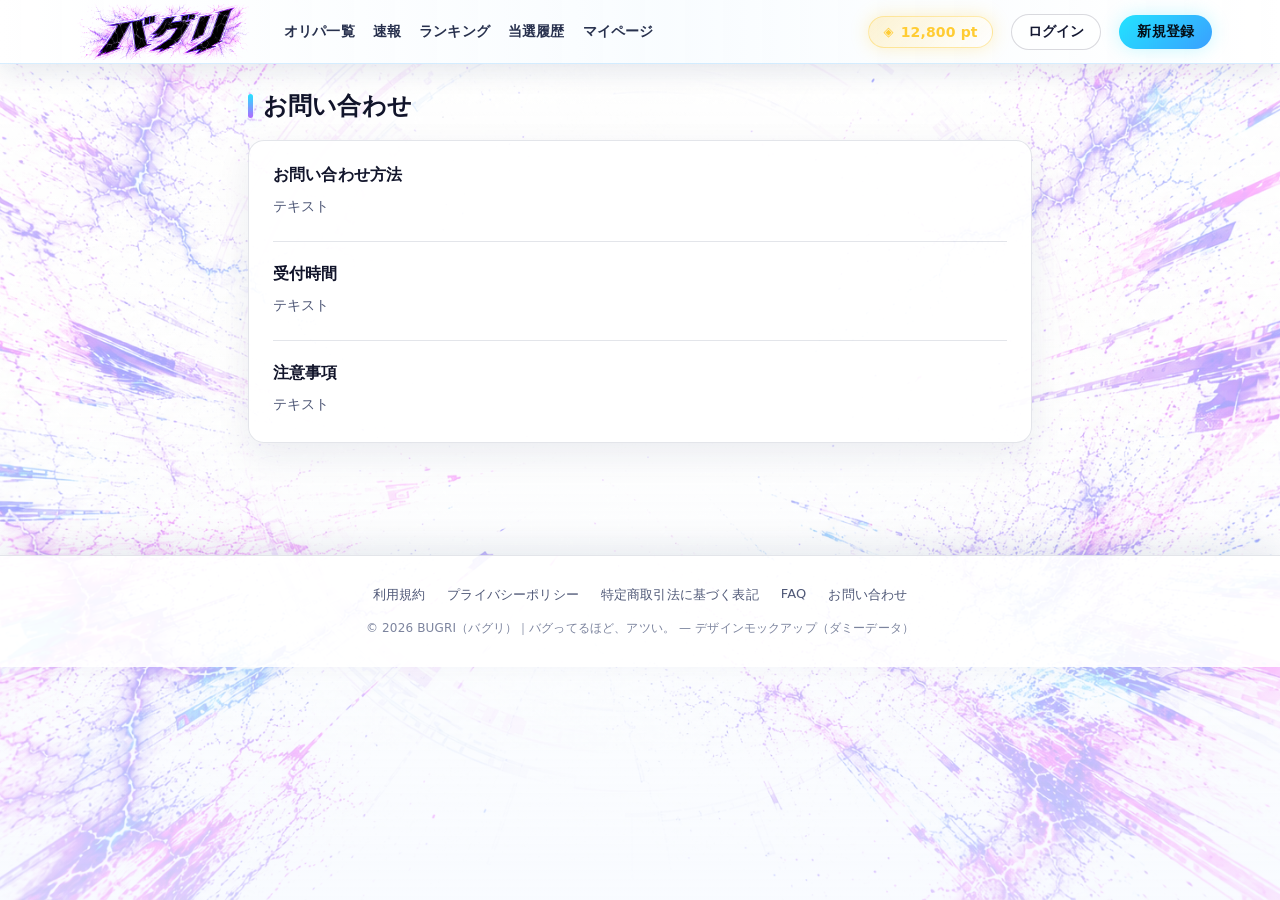
==== contact.html @ 01ec1fca "Add footer text pages and history nav icon" ====
<!DOCTYPE html><html lang="ja"><head>
<meta charset="UTF-8"><meta name="viewport" content="width=device-width, initial-scale=1.0">
<title>お問い合わせ｜BUGRI（バグリ）</title>
<link rel="icon" type="image/png" href="assets/img/bugri-logo.png">
<link rel="stylesheet" href="assets/css/style.css">
</head><body>
<header class="header"><div class="header-inner"><a href="index.html" class="brand"><img class="brand-logo" src="assets/img/bugri-wordmark.png" alt="BUGRI バグリ"></a><nav class="hnav"><a href="index.html#oripa-list">オリパ一覧</a><a href="index.html#news">速報</a><a href="index.html?sort=popular#oripa-list">ランキング</a><a href="mypage.html#history">当選履歴</a><a href="mypage.html">マイページ</a></nav><div class="header-spacer"></div><span class="points-pill"><span class="pt-ico">◈</span>12,800 pt</span><a href="login.html" class="btn-login">ログイン</a><a href="register.html" class="btn-signup">新規登録</a></div></header>
<main class="main"><div class="wrap text-page"><div class="page-head"><h1 class="page-title">お問い合わせ</h1></div><section class="text-card"><div class="text-section"><h2>お問い合わせ方法</h2><p>テキスト</p></div><div class="text-section"><h2>受付時間</h2><p>テキスト</p></div><div class="text-section"><h2>注意事項</h2><p>テキスト</p></div></section></div></main>
<footer class="footer"><div class="wrap"><div class="footer-links"><a href="terms.html">利用規約</a><a href="privacy.html">プライバシーポリシー</a><a href="legal.html">特定商取引法に基づく表記</a><a href="faq.html">FAQ</a><a href="contact.html">お問い合わせ</a></div><p class="footer-copy">&copy; 2026 BUGRI（バグリ）｜バグってるほど、アツい。 — デザインモックアップ（ダミーデータ）</p></div></footer>
<nav class="bottom-nav"><a href="index.html#oripa-list"><i class="nav-pack-icon" aria-hidden="true"></i><span>オリパ一覧</span></a><a href="index.html#news"><i>!</i><span>速報</span></a><a href="index.html?sort=popular#oripa-list"><i class="nav-crown-icon">♕</i><span>ランキング</span></a><a href="mypage.html#history"><i class="nav-target-icon" aria-hidden="true"></i><span>当選履歴</span></a><a href="mypage.html"><i>◈</i><span>マイページ</span></a></nav>
</body></html>
---- assets/css/style.css ----
/* =====================================================================
 * BUGRI（バグリ）— ダークネオン デザインシステム（mockup）
 * ZONe（SFネオン） × DOPA（オリパ導線） × 復元レア度トークン
 * =================================================================== */

/* ---------- 1. デザイントークン ---------- */
:root {
  /* 背景・面 */
  --bg:        #06070f;   /* ディープスペース */
  --bg-grad-1: #0a0c1c;
  --bg-grad-2: #050610;
  --panel:     #0d1020;   /* セクション面 */
  --card:      #141832;   /* カード面 */
  --card-2:    #1b2046;
  --line:      rgba(120,140,255,.12);
  --line-2:    rgba(120,140,255,.22);

  /* ネオン */
  --cyan:   #22e3ff;      /* ZONe シグネチャ */
  --blue:   #3aa0ff;
  --purple: #b06bff;
  --pink:   #ff5fd2;
  --gold:   #ffcc33;      /* 価格・SSR強調 */

  /* テキスト */
  --text:     #f2f4ff;
  --text-sub: #8b90b5;
  --text-dim: #5a5f82;

  /* レア度 */
  --ssr: linear-gradient(135deg, #ffcc33 0%, #ff7ad1 38%, #b06bff 64%, #22e3ff 100%);
  --sr:  #b06bff;
  --r:   #3aa0ff;
  --n:   #7c819f;

  /* 効果 */
  --glow-cyan: 0 0 24px rgba(34,227,255,.45);
  --glow-gold: 0 0 28px rgba(255,204,51,.45);
  --radius: 16px;
  --radius-sm: 10px;
  --maxw: 1180px;
  --header-h: 64px;
  --font: "Hiragino Kaku Gothic ProN", "Noto Sans JP", -apple-system, "Segoe UI", system-ui, sans-serif;
}

/* ---------- 2. ベース ---------- */
* { box-sizing: border-box; margin: 0; padding: 0; }
html { scroll-behavior: smooth; min-height: 100%; }
body {
  font-family: var(--font);
  color: var(--text);
  background: #f8fbff url("../img/bugri-bg.png") center center / cover fixed no-repeat;
  min-height: 100vh;
  position: relative;
  isolation: isolate;
  letter-spacing: .01em;
  -webkit-font-smoothing: antialiased;
}
@media (max-width: 760px) {
  body {
    background: #f8fbff url("../img/bugri-bg-sp.png") center top / cover scroll no-repeat;
  }
}
body::before {
  content: "";
  position: fixed;
  inset: 0;
  z-index: 0;
  pointer-events: none;
  background: linear-gradient(
    180deg,
    rgba(255,255,255,.70) 0%,
    rgba(255,255,255,.58) 42%,
    rgba(247,250,255,.82) 100%
  );
}
body > * { position: relative; z-index: 1; }
a { color: inherit; text-decoration: none; }
img { display: block; max-width: 100%; }
.wrap { max-width: var(--maxw); margin: 0 auto; padding: 0 18px; position: relative; z-index: 1; }
.main { position: relative; z-index: 1; padding-bottom: 64px; }

/* ---------- 3. ヘッダー ---------- */
.header {
  position: sticky; top: 0; z-index: 50; height: var(--header-h);
  background:
    linear-gradient(90deg, rgba(255,255,255,.80), rgba(244,248,255,.72) 52%, rgba(255,255,255,.80)),
    rgba(248,251,255,.78);
  backdrop-filter: blur(18px) saturate(1.18);
  border-bottom: 1px solid rgba(34,227,255,.22);
  box-shadow: 0 8px 28px rgba(4, 12, 28, .14);
}
.header-inner { max-width: var(--maxw); margin: 0 auto; height: 100%; padding: 0 18px;
  display: flex; align-items: center; gap: 18px; }
.logo {
  font-weight: 900; font-size: 22px; letter-spacing: .06em;
  background: linear-gradient(90deg, var(--cyan), var(--purple));
  -webkit-background-clip: text; background-clip: text; color: transparent;
  text-shadow: 0 0 18px rgba(34,227,255,.25); white-space: nowrap;
}
.logo span { font-weight: 900; }
.header-spacer { flex: 1; }
.points-pill {
  display: inline-flex; align-items: center; gap: 7px;
  padding: 7px 14px; border-radius: 999px;
  background: linear-gradient(135deg, rgba(255,204,51,.22), rgba(255,255,255,.70));
  border: 1px solid rgba(255,204,51,.4); color: var(--gold);
  font-weight: 800; font-size: 14px; box-shadow: var(--glow-gold);
}
.points-pill .pt-ico { font-size: 13px; }
.btn-login {
  padding: 8px 16px; border-radius: 999px; font-weight: 800; font-size: 14px;
  border: 1px solid rgba(20,24,50,.16); color: #141832;
  background: rgba(255,255,255,.68);
}
.btn-signup {
  padding: 8px 18px; border-radius: 999px; font-weight: 800; font-size: 14px;
  color: #04101a; background: linear-gradient(135deg, var(--cyan), var(--blue));
  box-shadow: var(--glow-cyan);
}
.btn-login:hover, .btn-signup:hover { filter: brightness(1.1); }

/* ---------- 4. ヒーローバナー（カルーセル） ---------- */
.hero { margin: 22px 0 10px; position: relative; }
.hero-track { display: flex; gap: 16px; overflow: hidden; scroll-snap-type: x mandatory;
  scroll-behavior: smooth; scrollbar-width: none; }
.hero-track::-webkit-scrollbar { display: none; }
.banner {
  flex: 0 0 100%; max-width: 100%; scroll-snap-align: center;
  height: 220px; border-radius: var(--radius); position: relative; overflow: hidden;
  border: 1px solid #e3e6ef; background: #ffffff;
  display: flex; flex-direction: column; justify-content: flex-end; padding: 22px;
}
.banner-title { font-size: 26px; font-weight: 900; line-height: 1.2; color: #11142a; }
.banner-sub { color: #5a5f82; margin-top: 6px; font-size: 14px; }
.hero-btn {
  position: absolute; top: 50%; z-index: 4; transform: translateY(-50%);
  width: 42px; height: 42px; border-radius: 999px; border: 1px solid var(--line);
  display: grid; place-items: center; cursor: pointer;
  color: var(--text); background: rgba(255,255,255,.86);
  box-shadow: 0 10px 24px rgba(24,44,84,.12);
  font-size: 28px; font-weight: 800; line-height: 1; transition: .15s;
}
.hero-btn:hover { color: #04101a; background: linear-gradient(135deg, var(--cyan), var(--blue)); }
.hero-btn-prev { left: 12px; }
.hero-btn-next { right: 12px; }
.hero-dots { display: flex; gap: 7px; justify-content: center; margin-top: 12px; }
.hero-dots button {
  width: 9px; height: 9px; border: 0; border-radius: 999px; padding: 0;
  background: var(--line-2); cursor: pointer; display: block; transition: .15s;
}
.hero-dots button.on { background: var(--cyan); box-shadow: var(--glow-cyan); width: 24px; }

/* ---------- 5. カテゴリタブ ---------- */
.cats { display: flex; gap: 9px; overflow-x: auto; padding: 14px 0 6px; scrollbar-width: none; }
.cats::-webkit-scrollbar { display: none; }
.cat {
  flex: 0 0 auto; padding: 9px 16px; border-radius: 999px; font-size: 14px; font-weight: 700;
  color: var(--text-sub); border: 1px solid var(--line); background: rgba(255,255,255,.02);
  cursor: pointer; transition: .15s; white-space: nowrap;
}
.cat:hover { color: var(--text); border-color: var(--line-2); }
.cat.on { color: #04101a; background: linear-gradient(135deg, var(--cyan), var(--blue));
  border-color: transparent; box-shadow: var(--glow-cyan); }

/* ---------- 6. セクション見出し / ソート ---------- */
.sec-head { display: flex; align-items: center; justify-content: space-between;
  margin: 26px 0 16px; gap: 12px; flex-wrap: wrap; }
.sec-title { font-size: 20px; font-weight: 900; display: flex; align-items: center; gap: 10px; }
.sec-title::before { content: ""; width: 5px; height: 22px; border-radius: 3px;
  background: linear-gradient(var(--cyan), var(--purple)); box-shadow: var(--glow-cyan); }
.sec-count { font-size: 13px; color: var(--text-sub); font-weight: 700; }
.sort-select { position: relative; margin-left: auto; }
.sort-trigger {
  display: inline-flex; align-items: center; gap: 7px; min-height: 36px;
  padding: 8px 12px; border: 0; border-radius: 8px;
  color: #a9355d; background: transparent; cursor: pointer;
  font-size: 13px; font-weight: 800; line-height: 1;
}
.sort-icon { font-size: 14px; line-height: 1; }
.sort-menu {
  position: absolute; top: calc(100% + 8px); right: 0; z-index: 20;
  min-width: 190px; padding: 8px 0; border-radius: 6px;
  background: rgba(255,255,255,.98); border: 1px solid var(--line);
  box-shadow: 0 18px 36px rgba(24,44,84,.16);
  opacity: 0; visibility: hidden; transform: translateY(-4px); transition: .15s;
}
.sort-select.is-open .sort-menu { opacity: 1; visibility: visible; transform: translateY(0); }
.sort-option {
  width: 100%; min-height: 34px; padding: 8px 12px;
  display: flex; align-items: center; justify-content: space-between; gap: 14px;
  border: 0; background: transparent; color: var(--text);
  cursor: pointer; font-size: 13px; font-weight: 700; text-align: left;
}
.sort-option:hover { background: #f7f4f7; color: #a9355d; }
.sort-check { color: #a9355d; opacity: 0; font-size: 13px; }
.sort-option.on .sort-check { opacity: 1; }

/* ---------- 7. オリパグリッド ---------- */
.grid { display: grid; grid-template-columns: repeat(4, 1fr); gap: 18px; }
.oripa {
  position: relative; border-radius: var(--radius); overflow: hidden;
  background: var(--card); border: 1px solid var(--line);
  cursor: pointer; transition: transform .18s, box-shadow .18s, border-color .18s;
}
.oripa:hover { transform: translateY(-4px);
  border-color: rgba(34,227,255,.5); box-shadow: 0 14px 40px rgba(0,0,0,.5), var(--glow-cyan); }
.oripa.soldout { opacity: .55; filter: grayscale(.5); }

/* サムネ（画像なし → テーマ別グラデ＋グリフで演出） */
/* サムネは画像が無い場合 白ベースのプレースホルダ */
.thumb { position: relative; aspect-ratio: 4 / 3; overflow: hidden; background: #ffffff; }
.img-empty { position: absolute; inset: 0; display: flex; align-items: center; justify-content: center;
  color: #c2c7d6; font-size: 12px; font-weight: 700; letter-spacing: .2em; }

/* 在庫 */
.badge-soldout { position: absolute; inset: 0; z-index: 3; display: grid; place-items: center;
  background: rgba(5,6,16,.55); font-size: 26px; font-weight: 900; letter-spacing: .1em;
  color: #cfd3e8; }
.stock-pill { position: absolute; right: 10px; bottom: 10px; z-index: 2;
  font-size: 11px; font-weight: 800; padding: 4px 9px; border-radius: 999px;
  background: rgba(5,6,16,.7); border: 1px solid var(--line-2); color: var(--text); }

/* カード情報 */
.oripa-body { padding: 13px 14px 16px; }
.oripa-name { font-size: 14px; font-weight: 800; line-height: 1.35; min-height: 38px;
  display: -webkit-box; -webkit-line-clamp: 2; -webkit-box-orient: vertical; overflow: hidden; }
.oripa-price { margin-top: 9px; font-size: 22px; font-weight: 900; color: var(--gold);
  text-shadow: 0 0 16px rgba(255,204,51,.25); }
.oripa-price small { font-size: 12px; color: var(--text-sub); font-weight: 700; margin-left: 3px;
  text-shadow: none; }
.gauge { margin-top: 11px; height: 7px; border-radius: 999px; overflow: hidden;
  background: rgba(255,255,255,.07); }
.gauge i { display: block; height: 100%; border-radius: 999px;
  background: linear-gradient(90deg, var(--cyan), var(--purple)); box-shadow: var(--glow-cyan); }
.gauge.low i { background: linear-gradient(90deg, #ff9a3c, #ff2d55); box-shadow: 0 0 14px rgba(255,45,85,.4); }
.stock-text { margin-top: 6px; font-size: 11px; color: var(--text-sub); display: flex; justify-content: space-between; }

/* ---------- 8. 当選報告フィード ---------- */
.winfeed { display: flex; flex-direction: column; gap: 10px; }
.win {
  display: flex; align-items: center; gap: 12px; padding: 11px 14px;
  border-radius: 12px; background: var(--card); border: 1px solid var(--line);
}
.win-ava { width: 38px; height: 38px; border-radius: 999px; display: grid; place-items: center;
  font-weight: 900; color: #04101a; background: linear-gradient(135deg, var(--cyan), var(--purple)); }
.win-main { flex: 1; min-width: 0; }
.win-line1 { font-size: 13px; font-weight: 700; }
.win-line1 b { color: var(--text); }
.win-line2 { font-size: 12px; color: var(--text-sub); margin-top: 2px;
  white-space: nowrap; overflow: hidden; text-overflow: ellipsis; }
.win-time { font-size: 11px; color: var(--text-dim); white-space: nowrap; }

/* ---------- 9. レア度バッジ ---------- */
.rb { display: inline-block; font-size: 11px; font-weight: 900; letter-spacing: .06em;
  padding: 3px 9px; border-radius: 6px; }
.rb.ssr { background: linear-gradient(135deg, #ffd24a, #ff9a3c); color: #1a1000; }
.rb.sr { background: rgba(176,107,255,.18); color: var(--purple); border: 1px solid var(--purple); }
.rb.r  { background: rgba(58,160,255,.16); color: var(--blue);   border: 1px solid var(--blue); }
.rb.n  { background: rgba(124,129,159,.16); color: #b9bedb; border: 1px solid var(--n); }

/* ---------- 10. フッター ---------- */
.footer { margin-top: 48px; border-top: 1px solid var(--line);
  background: rgba(5,6,16,.6); padding: 30px 0; }
.footer-links { display: flex; gap: 22px; flex-wrap: wrap; justify-content: center;
  font-size: 13px; color: var(--text-sub); }
.footer-links a:hover { color: var(--cyan); }
.footer-copy { text-align: center; margin-top: 16px; font-size: 12px; color: var(--text-dim); }

/* =====================================================================
 * 詳細ページ
 * =================================================================== */
.crumb { font-size: 13px; color: var(--text-sub); margin: 18px 0; }
.crumb a:hover { color: var(--cyan); }
.detail { display: grid; grid-template-columns: 1fr 1fr; gap: 28px; align-items: start; }
.detail-visual { border-radius: var(--radius); overflow: hidden; border: 1px solid var(--line-2);
  position: sticky; top: 84px; }
.detail-visual .thumb { aspect-ratio: 1 / 1; }
.detail-visual .img-empty { font-size: 14px; }

.detail-name { font-size: 26px; font-weight: 900; line-height: 1.25; }
.detail-desc { color: var(--text-sub); margin-top: 12px; line-height: 1.7; font-size: 14px; }
.detail-price { margin-top: 20px; font-size: 40px; font-weight: 900; color: var(--gold);
  text-shadow: var(--glow-gold); }
.detail-price small { font-size: 15px; color: var(--text-sub); font-weight: 700; margin-left: 6px;
  text-shadow: none; }
.detail-stock { margin-top: 14px; font-size: 13px; color: var(--text-sub); }
.detail-stock b { color: var(--text); font-size: 16px; }
.detail .gauge { margin-top: 8px; height: 9px; }

.draw-btn {
  width: 100%; margin-top: 22px; padding: 18px; border: none; cursor: pointer;
  border-radius: 14px; font-size: 18px; font-weight: 900; letter-spacing: .03em;
  color: #04101a; background: linear-gradient(135deg, var(--gold), #ff9a3c);
  box-shadow: var(--glow-gold); transition: .15s; position: relative; overflow: hidden;
}
.draw-btn:hover { filter: brightness(1.08); transform: translateY(-2px); }
.draw-btn:disabled { background: #2a2f45; color: var(--text-dim); box-shadow: none; cursor: not-allowed; }
.draw-btn .sheen { display: none; }

.draw-multi { display: flex; gap: 10px; margin-top: 12px; }
.draw-multi button { flex: 1; padding: 12px; border-radius: 12px; cursor: pointer;
  font-weight: 800; font-size: 14px; color: var(--text);
  background: rgba(255,255,255,.04); border: 1px solid var(--line-2); }
.draw-multi button:hover { border-color: var(--cyan); color: var(--cyan); }

/* 確率テーブル */
.odds-title { font-size: 15px; font-weight: 800; margin: 28px 0 12px; }
.odds { width: 100%; border-collapse: collapse; border-radius: 12px; overflow: hidden;
  border: 1px solid var(--line); }
.odds th, .odds td { padding: 11px 14px; text-align: left; font-size: 14px; }
.odds th { background: rgba(255,255,255,.04); color: var(--text-sub); font-weight: 700; }
.odds tr + tr td { border-top: 1px solid var(--line); }
.odds td:last-child { text-align: right; font-weight: 800; }

/* 排出カード一覧 */
.cards-grid { display: grid; grid-template-columns: repeat(5, 1fr); gap: 14px; margin-top: 16px; }
.mini-card { border-radius: 12px; overflow: hidden; background: var(--card);
  border: 1px solid var(--line); }
.mini-face { aspect-ratio: 3 / 4; position: relative; display: grid; place-items: start;
  background: #ffffff; padding: 8px; }
.mini-face .rb { align-self: start; }
.mini-body { padding: 9px 10px 11px; }
.mini-name { font-size: 12px; font-weight: 800; line-height: 1.3; min-height: 31px;
  display: -webkit-box; -webkit-line-clamp: 2; -webkit-box-orient: vertical; overflow: hidden; }
.mini-val { font-size: 13px; font-weight: 900; color: var(--gold); margin-top: 5px; }

/* =====================================================================
 * 11. ガチャ開封演出（全画面オーバーレイ） — 主役
 * =================================================================== */
.gacha-ov {
  position: fixed; inset: 0; z-index: 200; display: none;
  background: radial-gradient(120% 120% at 50% 40%, #0b1030, #04050c 70%);
  overflow: hidden;
}
.gacha-ov.show { display: block; }
#gacha-canvas { position: absolute; inset: 0; width: 100%; height: 100%; }

.gacha-stage { position: absolute; inset: 0; display: grid; place-items: center; }

/* (A) チャージ段階：エネルギーオーブ＋回転リング */
.charge { position: relative; width: 280px; height: 280px; display: grid; place-items: center;
  opacity: 0; transition: opacity .3s; }
.charge.on { opacity: 1; }
.orb { width: 120px; height: 120px; border-radius: 999px;
  background: radial-gradient(circle at 50% 40%, #eaffff, var(--cyan) 45%, #1b6bff 80%);
  box-shadow: 0 0 60px var(--cyan), 0 0 120px rgba(34,227,255,.6);
  animation: orbPulse 1.1s ease-in-out infinite; }
@keyframes orbPulse { 0%,100% { transform: scale(1); } 50% { transform: scale(1.18); } }
.ring { position: absolute; border-radius: 999px; border: 2px solid transparent; }
.ring.r1 { width: 190px; height: 190px; border-top-color: var(--cyan); border-right-color: var(--cyan);
  animation: spin 1.4s linear infinite; }
.ring.r2 { width: 240px; height: 240px; border-bottom-color: var(--purple); border-left-color: var(--purple);
  animation: spin 2s linear infinite reverse; }
.ring.r3 { width: 280px; height: 280px; border-top-color: rgba(255,204,51,.7);
  animation: spin 2.6s linear infinite; }
@keyframes spin { to { transform: rotate(360deg); } }
.charge-text { position: absolute; bottom: -46px; font-size: 14px; font-weight: 800;
  letter-spacing: .3em; color: var(--cyan); text-shadow: var(--glow-cyan); }

/* (B) 収束フラッシュ */
.flash { position: absolute; inset: 0; background: #fff; opacity: 0; pointer-events: none; }
.flash.fire { animation: flashFire .5s ease-out forwards; }
@keyframes flashFire { 0% { opacity: 0; } 30% { opacity: 1; } 100% { opacity: 0; } }

/* (C) 当たりオーラ（レア度で色変化） */
.aura { position: absolute; width: 600px; height: 600px; border-radius: 999px; opacity: 0;
  filter: blur(20px); pointer-events: none; }
.aura.on { animation: auraIn .6s ease-out forwards; }
@keyframes auraIn { from { opacity: 0; transform: scale(.6); } to { opacity: .8; transform: scale(1); } }
.aura.ssr { background: radial-gradient(circle, rgba(255,204,51,.7), rgba(176,107,255,.5) 45%, transparent 70%); }
.aura.sr  { background: radial-gradient(circle, rgba(176,107,255,.7), transparent 65%); }
.aura.r   { background: radial-gradient(circle, rgba(58,160,255,.6), transparent 65%); }
.aura.n   { background: radial-gradient(circle, rgba(124,129,159,.4), transparent 65%); }

/* 光柱（SSR/SR） */
.beams { position: absolute; width: 700px; height: 700px; opacity: 0; pointer-events: none; }
.beams.on { animation: beamsIn .5s ease-out forwards, beamSpin 22s linear infinite; }
@keyframes beamsIn { from { opacity: 0; } to { opacity: 1; } }
.beam { position: absolute; left: 50%; top: 50%; width: 4px; height: 360px;
  transform-origin: 50% 0; background: linear-gradient(var(--gold), transparent); }
@keyframes beamSpin { to { transform: rotate(360deg); } }

/* (D) カード（裏→表フリップ） */
.gcard-wrap { position: relative; perspective: 1400px; opacity: 0;
  transition: transform .5s cubic-bezier(.2,.8,.2,1); }
.gcard-wrap.on { animation: cardIn .5s ease-out forwards; }
.gcard-wrap.lift { transform: translateY(-86px); }
@keyframes cardIn { to { opacity: 1; } }
.gcard { width: 260px; height: 360px; position: relative; transform-style: preserve-3d;
  transition: transform .9s cubic-bezier(.2,.8,.2,1); }
.gcard.flip { transform: rotateY(180deg); }
.gface { position: absolute; inset: 0; border-radius: 18px; backface-visibility: hidden;
  overflow: hidden; box-shadow: 0 20px 60px rgba(0,0,0,.6); }
.gback { background: linear-gradient(150deg, #1a1f44, #0a0c20);
  border: 2px solid var(--line-2); display: grid; place-items: center; }
.gback::after { content: "?"; font-size: 90px; font-weight: 900; color: rgba(120,140,255,.35);
  text-shadow: 0 0 30px rgba(34,227,255,.3); }
.gfront { transform: rotateY(180deg); display: flex; flex-direction: column;
  align-items: center; justify-content: center; gap: 12px; padding: 22px; text-align: center;
  background: #ffffff; border: 2px solid #e3e6ef; }
.gfront.ssr { border-color: #ffcc33; box-shadow: inset 0 0 0 1px rgba(255,204,51,.4); }
.gfront.sr  { border-color: var(--purple); }
.gfront.r   { border-color: var(--blue); }
.gfront.n   { border-color: #c2c7d6; }
.gfront .rb { font-size: 13px; padding: 4px 14px; }
.gfront-name { font-size: 18px; font-weight: 900; color: #11142a; line-height: 1.35; }
.gfront-val { font-size: 16px; font-weight: 900; color: #c8860a; }

/* (E) 結果 */
.gresult { position: absolute; bottom: 6%; left: 0; right: 0; text-align: center; opacity: 0; }
.gresult.on { animation: cardIn .4s ease-out .2s forwards; }
.gresult-rb { font-size: 13px; font-weight: 900; letter-spacing: .14em; }
.gresult-name { font-size: 26px; font-weight: 900; margin-top: 8px; }
.gresult-val { font-size: 18px; font-weight: 800; color: var(--gold); margin-top: 4px;
  text-shadow: var(--glow-gold); }
.gresult-cap { font-size: 12px; color: var(--text-sub); }
.gactions { display: flex; gap: 12px; justify-content: center; margin-top: 18px; }
.gactions button, .gactions a { padding: 13px 24px; border-radius: 12px; font-weight: 900;
  font-size: 15px; cursor: pointer; border: none; }
.g-again { color: #04101a; background: linear-gradient(135deg, var(--gold), #ff9a3c);
  box-shadow: var(--glow-gold); }
.g-close { color: var(--text); background: rgba(255,255,255,.06); border: 1px solid var(--line-2); }
.g-skip { position: absolute; top: 20px; right: 22px; z-index: 5; font-size: 13px; font-weight: 700;
  color: var(--text-sub); cursor: pointer; padding: 8px 14px; border-radius: 999px;
  border: 1px solid var(--line-2); background: rgba(5,6,16,.5); }
.g-skip:hover { color: var(--text); }

/* ---------- 12. レスポンシブ ---------- */
@media (max-width: 900px) {
  .grid { grid-template-columns: repeat(3, 1fr); }
  .detail { grid-template-columns: 1fr; }
  .detail-visual { position: static; }
  .cards-grid { grid-template-columns: repeat(4, 1fr); }
}
@media (max-width: 640px) {
  .grid { grid-template-columns: 1fr; gap: 14px; }
  .cards-grid { grid-template-columns: repeat(3, 1fr); }
  .banner { flex-basis: 92%; height: 180px; }
  .banner-title { font-size: 20px; }
  .hero-btn { width: 34px; height: 34px; font-size: 23px; }
  .hero-btn-prev { left: 8px; }
  .hero-btn-next { right: 8px; }
  .logo { font-size: 18px; }
  .header-inner { gap: 10px; }
  .btn-login { display: none; }
  .detail-price { font-size: 32px; }
  .gcard { width: 220px; height: 305px; }
  .points-pill { font-size: 12px; padding: 6px 10px; }
}

/* =====================================================================
 * [A] BUGRI ブランド統合 ＋ 共通追加土台（追加画面 B/C/D が再利用）
 *   命名規約: 共通プリミティブは下記を使用。各ページ固有クラスは接頭辞
 *   （B=.r10- / C-mypage=.mp- / C-point=.pt- / D-auth=.au-）で衝突回避。
 * =================================================================== */

/* --- ランクカラートークン --- */
:root {
  --rank-bronze:   #c8803c;
  --rank-silver:   #cfd6e6;
  --rank-gold:     #ffcc33;
  --rank-platinum: #7ef0ff;
  --rank-diamond:  #b06bff;
}

/* --- ブランドロゴ（元画像を枠なしで配置） --- */
.brand {
  display: flex;
  align-items: center;
  justify-content: center;
  width: 190px;
  height: 58px;
  padding: 0;
  overflow: hidden;
  background: transparent;
  border: 0;
  border-radius: 0;
}
.brand-logo {
  display: block;
  width: 100%;
  height: 100%;
  object-fit: contain;
  object-position: center;
  filter: none;
}
@media (max-width: 640px) {
  .brand {
    width: 154px;
    height: 48px;
  }
}

/* --- ヘッダーナビ（PC） --- */
.hnav { display: flex; gap: 18px; margin-left: 8px; }
.hnav a { font-size: 14px; font-weight: 800; color: #27304d; }
.hnav a:hover { color: var(--cyan); }
@media (max-width: 760px) { .hnav { display: none; } }

@media (max-width: 640px) {
  .header-inner {
    padding: 0 12px;
    gap: 8px;
  }
  .header-spacer {
    flex: 1 1 auto;
    min-width: 0;
  }
  .brand {
    flex: 0 1 clamp(112px, 34vw, 136px);
    width: clamp(112px, 34vw, 136px);
    height: 42px;
  }
  .points-pill {
    flex: 0 0 auto;
    white-space: nowrap;
    gap: 5px;
    padding: 6px 9px;
    font-size: 12px;
  }
  .btn-signup {
    flex: 0 0 auto;
    display: inline-flex;
    align-items: center;
    justify-content: center;
    min-width: 68px;
    height: 38px;
    padding: 0 12px;
    font-size: 12px;
    line-height: 1;
    white-space: nowrap;
  }
}

@media (max-width: 360px) {
  .header-inner {
    padding: 0 10px;
    gap: 6px;
  }
  .brand {
    flex-basis: 108px;
    width: 108px;
  }
  .points-pill {
    padding: 6px 8px;
  }
  .btn-signup {
    min-width: 62px;
    padding: 0 9px;
    font-size: 11px;
  }
}

/* --- 下部ナビ（モバイル） --- */
.bottom-nav {
  position: fixed; left: 0; right: 0; bottom: 0; z-index: 60;
  display: none; justify-content: space-around;
  background: rgba(8,9,18,.93); backdrop-filter: blur(14px);
  border-top: 1px solid var(--line);
  padding: 8px 0 calc(8px + env(safe-area-inset-bottom));
}
.bottom-nav a { display: flex; flex: 1 1 0; min-width: 0; flex-direction: column; align-items: center; gap: 3px;
  font-size: 10px; font-weight: 700; color: var(--text-sub); }
.bottom-nav a i {
  width: 24px;
  height: 22px;
  display: flex;
  align-items: center;
  justify-content: center;
  font-size: 18px;
  font-style: normal;
  line-height: 1;
}
.bottom-nav a i.nav-pack-icon {
  width: 17px;
  height: 22px;
  display: block;
  position: relative;
  box-sizing: border-box;
  border: 2px solid currentColor;
  border-radius: 2px;
  font-size: 0;
}
.bottom-nav a i.nav-crown-icon {
  font-size: 21px;
  transform: translateY(-1px);
}
.bottom-nav a i.nav-target-icon {
  width: 22px;
  height: 22px;
  display: block;
  position: relative;
  box-sizing: border-box;
  border-radius: 50%;
  font-size: 0;
  background:
    radial-gradient(circle at 42% 58%,
      currentColor 0 2px,
      transparent 2px 4px,
      currentColor 4px 5.5px,
      transparent 5.5px 8px,
      currentColor 8px 9.5px,
      transparent 9.5px);
}
.nav-target-icon::before {
  content: "";
  position: absolute;
  width: 13px;
  height: 2px;
  right: 0;
  top: 5px;
  background: currentColor;
  border-radius: 999px;
  transform: rotate(-35deg);
  transform-origin: right center;
}
.nav-target-icon::after {
  content: "";
  position: absolute;
  right: -1px;
  top: 0;
  width: 6px;
  height: 6px;
  border-top: 2px solid currentColor;
  border-right: 2px solid currentColor;
  transform: rotate(10deg);
}
.nav-pack-icon::before {
  content: "";
  position: absolute;
  left: 3px;
  right: 3px;
  top: 4px;
  height: 2px;
  border-radius: 999px;
  background: currentColor;
}
.nav-pack-icon::after {
  content: "";
  position: absolute;
  left: 4px;
  right: 4px;
  bottom: 4px;
  height: 5px;
  box-sizing: border-box;
  border: 2px solid currentColor;
  border-radius: 1px;
}
.bottom-nav a span { max-width: 100%; white-space: nowrap; overflow: hidden; text-overflow: ellipsis; line-height: 1.1; }
.bottom-nav a.on { color: var(--cyan); text-shadow: var(--glow-cyan); }
@media (max-width: 760px) {
  .bottom-nav { display: flex; }
  .main { padding-bottom: 86px; }
  .footer { padding-bottom: calc(96px + env(safe-area-inset-bottom)); }
}

/* --- ランクバッジ --- */
.rank-badge { display: inline-flex; align-items: center; gap: 6px;
  font-size: 12px; font-weight: 900; letter-spacing: .08em;
  padding: 5px 13px; border-radius: 999px; border: 1px solid currentColor; }
.rank-badge::before { content: "◆"; font-size: 11px; }
.rank-badge.bronze   { color: var(--rank-bronze);   box-shadow: 0 0 14px rgba(200,128,60,.4); }
.rank-badge.silver   { color: var(--rank-silver);   box-shadow: 0 0 14px rgba(207,214,230,.4); }
.rank-badge.gold     { color: var(--rank-gold);     box-shadow: var(--glow-gold); }
.rank-badge.platinum { color: var(--rank-platinum); box-shadow: 0 0 16px rgba(126,240,255,.5); }
.rank-badge.diamond  { color: var(--rank-diamond);  box-shadow: 0 0 18px rgba(176,107,255,.55);
  background: linear-gradient(135deg, rgba(176,107,255,.12), transparent); }

/* --- タブ（mypage コレクション/履歴 等） --- */
.tabs { display: flex; gap: 6px; border-bottom: 1px solid var(--line); margin: 24px 0 18px; }
.tab { padding: 11px 20px; font-size: 14px; font-weight: 800; color: var(--text-sub);
  cursor: pointer; border-bottom: 2px solid transparent; margin-bottom: -1px; transition: .15s; }
.tab:hover { color: var(--text); }
.tab.on { color: var(--cyan); border-bottom-color: var(--cyan); text-shadow: var(--glow-cyan); }

/* --- フォーム共通（認証・購入） --- */
.auth-wrap { max-width: 430px; margin: 44px auto; }
.auth-card { background: var(--card); border: 1px solid var(--line); border-radius: var(--radius);
  padding: 32px 28px; box-shadow: 0 18px 50px rgba(0,0,0,.4); }
.auth-title { font-size: 23px; font-weight: 900; text-align: center; }
.auth-sub { text-align: center; color: var(--text-sub); font-size: 13px; margin-top: 8px; line-height: 1.6; }
.field { margin-top: 18px; }
.field label { display: block; font-size: 13px; font-weight: 700; color: var(--text-sub); margin-bottom: 7px; }
.field input { width: 100%; padding: 13px 14px; border-radius: 10px; font-size: 15px; color: var(--text);
  background: rgba(255,255,255,.04); border: 1px solid var(--line-2); outline: none; transition: .15s; }
.field input::placeholder { color: var(--text-dim); }
.field input:focus { border-color: var(--cyan); box-shadow: var(--glow-cyan); }
.btn-primary-full { width: 100%; margin-top: 24px; padding: 15px; border: none; cursor: pointer;
  border-radius: 12px; font-size: 16px; font-weight: 900; color: #04101a;
  background: linear-gradient(135deg, var(--cyan), var(--blue)); box-shadow: var(--glow-cyan);
  transition: .15s; }
.btn-primary-full:hover { filter: brightness(1.08); transform: translateY(-2px); }
.auth-alt { text-align: center; margin-top: 20px; font-size: 13px; color: var(--text-sub); }
.auth-alt a { color: var(--cyan); font-weight: 700; }

/* --- ボーナス強調チップ（新規登録ボーナス・購入ボーナス） --- */
.bonus-chip { display: inline-block; padding: 8px 16px; border-radius: 999px;
  font-size: 13px; font-weight: 800; color: var(--gold);
  background: rgba(255,204,51,.12); border: 1px solid rgba(255,204,51,.4); box-shadow: var(--glow-gold); }

/* --- ページ見出し（追加画面共通） --- */
.page-head { margin: 26px 0 8px; }
.page-title { font-size: 24px; font-weight: 900; display: flex; align-items: center; gap: 10px; }
.page-title::before { content: ""; width: 5px; height: 24px; border-radius: 3px;
  background: linear-gradient(var(--cyan), var(--purple)); box-shadow: var(--glow-cyan); }

/* --- 汎用テキストページ --- */
.text-page { max-width: 820px; margin: 0 auto; }
.text-card {
  margin-top: 18px;
  padding: 24px;
  border-radius: var(--radius);
  background: var(--card);
  border: 1px solid var(--line);
  box-shadow: 0 12px 34px rgba(24,44,84,.08);
}
.text-section + .text-section { margin-top: 22px; padding-top: 22px; border-top: 1px solid var(--line); }
.text-section h2 { font-size: 16px; font-weight: 900; color: var(--text); margin-bottom: 8px; }
.text-section p { color: var(--text-sub); font-size: 14px; line-height: 1.8; }

/* === [B] 10連・カードボタン === */

/* --- 詳細：単発＋10連ボタン横並び --- */
.draw-row { display: flex; gap: 12px; margin-top: 22px; align-items: stretch; }
.draw-row .draw-btn { flex: 1.3; margin-top: 0; }
.draw-btn-10 {
  flex: 1; padding: 18px; cursor: pointer;
  border-radius: 14px; font-size: 17px; font-weight: 900; letter-spacing: .02em;
  color: var(--cyan); background: rgba(34,227,255,.06);
  border: 1.5px solid rgba(34,227,255,.55);
  box-shadow: 0 0 18px rgba(34,227,255,.28), inset 0 0 14px rgba(34,227,255,.08);
  transition: .15s; position: relative; overflow: hidden;
}
.draw-btn-10:hover:not(:disabled) {
  color: #04101a; background: linear-gradient(135deg, var(--cyan), var(--blue));
  box-shadow: 0 0 26px rgba(34,227,255,.6); transform: translateY(-2px);
}
.draw-btn-10:disabled { color: var(--text-dim); background: #2a2f45;
  border-color: var(--line-2); box-shadow: none; cursor: not-allowed; }

/* --- 一覧カード：oripa を div 化、内側リンク --- */
.oripa-link { display: block; }
.draw-row-mini { display: flex; gap: 8px; padding: 0 14px 14px; }
.mini-btn { flex: 1; display: inline-flex; align-items: center; justify-content: center;
  min-height: 38px; text-align: center; padding: 0; border-radius: 9px; line-height: 1;
  font-size: 13px; font-weight: 900; letter-spacing: .02em; transition: .15s;
  color: #04101a; background: linear-gradient(135deg, var(--gold), #ff9a3c);
  box-shadow: 0 0 14px rgba(255,204,51,.3); }
.mini-btn:hover { filter: brightness(1.08); transform: translateY(-1px); }
.mini-btn-10 { color: var(--cyan); background: rgba(34,227,255,.07);
  border: 1.5px solid rgba(34,227,255,.5); box-shadow: 0 0 14px rgba(34,227,255,.25); }
.mini-btn-10:hover { color: #04101a; background: linear-gradient(135deg, var(--cyan), var(--blue));
  box-shadow: 0 0 20px rgba(34,227,255,.55); }
.mini-btn.is-disabled { pointer-events: none; opacity: .45; filter: grayscale(.6); }

/* --- 10連結果グリッド --- */
.r10-result {
  position: absolute; inset: 0; z-index: 4; display: none;
  flex-direction: column; align-items: center; justify-content: center;
  gap: 14px; padding: 56px 20px 24px; box-sizing: border-box;
  overflow-y: auto;
}
.r10-result.on { display: flex; animation: cardIn .45s ease-out forwards; }
.r10-head { font-size: 20px; font-weight: 900; letter-spacing: .1em;
  color: var(--text); text-shadow: var(--glow-cyan); }
.r10-grid { display: grid; grid-template-columns: repeat(5, 1fr); gap: 12px;
  width: 100%; max-width: 760px; }
.r10-cell { position: relative; border-radius: var(--radius-sm); overflow: hidden;
  background: var(--card); border: 1px solid var(--line);
  display: flex; flex-direction: column; }
.r10-cell.ssr { border-color: rgba(255,204,51,.6); box-shadow: 0 0 16px rgba(255,204,51,.4); }
.r10-cell.sr  { border-color: var(--purple); box-shadow: 0 0 14px rgba(176,107,255,.4); }
.r10-cell.r   { border-color: var(--blue);   box-shadow: 0 0 12px rgba(58,160,255,.3); }
.r10-cell.n   { border-color: var(--line-2); }
.r10-face { aspect-ratio: 3 / 4; display: grid; place-items: center; background: #ffffff; }
.r10-info { padding: 7px 8px 9px; text-align: center; }
.r10-info .rb { font-size: 10px; padding: 2px 7px; }
.r10-name { font-size: 11px; font-weight: 800; margin-top: 4px; line-height: 1.3;
  display: -webkit-box; -webkit-line-clamp: 2; -webkit-box-orient: vertical; overflow: hidden; }
.r10-val { font-size: 12px; font-weight: 900; color: var(--gold); margin-top: 2px; }

/* BEST セル：ひと回り大きく＋金グロー */
.r10-cell.r10-best {
  transform: scale(1.08); z-index: 2;
  border: 2px solid var(--gold);
  box-shadow: 0 0 26px rgba(255,204,51,.7), 0 0 48px rgba(255,204,51,.35);
}
.r10-best-badge { position: absolute; top: 6px; left: 50%; transform: translateX(-50%);
  z-index: 3; font-size: 10px; font-weight: 900; letter-spacing: .1em;
  padding: 3px 10px; border-radius: 999px; color: #1a1000;
  background: linear-gradient(135deg, #ffd24a, #ff9a3c); }

.r10-total { font-size: 15px; font-weight: 800; color: var(--text-sub); }
.r10-total b { color: var(--gold); font-size: 19px; text-shadow: var(--glow-gold); margin-left: 6px; }

@media (max-width: 900px) {
  .r10-grid { grid-template-columns: repeat(4, 1fr); }
}
@media (max-width: 640px) {
  .draw-row { flex-direction: column; gap: 10px; }
  .draw-row .draw-btn, .draw-btn-10 { flex: none; width: 100%; }
  .r10-grid { grid-template-columns: repeat(2, 1fr); gap: 9px; max-width: 100%; }
  .r10-result { padding: 50px 12px 20px; }
  .r10-cell.r10-best { transform: scale(1.04); }
  .r10-head { font-size: 17px; }
}


/* === [C] mypage / point（統合: 旧 pages-c.css） === */
/* === [C] mypage / point === */
/* 担当C：マイページ＋ポイント購入。共通[A]クラスは再定義せず再利用。
 * 固有クラスは .mp-* / .pt-* 接頭辞で衝突回避。既存トークンのみ使用。 */

/* ---------- mypage：プロフィール ---------- */
.mp-profile {
  display: flex; align-items: center; gap: 18px; flex-wrap: wrap;
  background: var(--card); border: 1px solid var(--line);
  border-radius: var(--radius); padding: 22px 24px; margin-top: 16px;
}
.mp-avatar {
  width: 64px; height: 64px; border-radius: 999px; flex: 0 0 auto;
  display: grid; place-items: center; font-size: 28px; font-weight: 900; color: #04101a;
  background: linear-gradient(135deg, var(--cyan), var(--purple));
  box-shadow: var(--glow-cyan);
}
.mp-id { flex: 1; min-width: 220px; }
.mp-id-top { display: flex; align-items: center; gap: 12px; flex-wrap: wrap; }
.mp-name { font-size: 24px; font-weight: 900; letter-spacing: .02em; }

/* 次ランク進捗 */
.mp-rank-prog { margin-top: 14px; }
.mp-rank-prog .gauge { height: 9px; }
.mp-rank-note {
  margin-top: 8px; font-size: 13px; color: var(--text-sub); font-weight: 700;
  display: flex; justify-content: space-between; gap: 10px; flex-wrap: wrap;
}
.mp-rank-note b { color: var(--gold); }

/* ---------- mypage：統計カード ---------- */
.mp-stats {
  display: grid; grid-template-columns: repeat(3, 1fr); gap: 14px; margin-top: 18px;
}
.mp-stat {
  background: var(--card-2); border: 1px solid var(--line);
  border-radius: var(--radius-sm); padding: 18px 16px; text-align: center;
}
.mp-stat-num {
  font-size: 30px; font-weight: 900; color: var(--text);
  text-shadow: 0 0 18px rgba(34,227,255,.2); line-height: 1.1;
}
.mp-stat-num.gold { color: var(--gold); text-shadow: var(--glow-gold); }
.mp-stat-num small { font-size: 14px; font-weight: 800; margin-left: 2px; color: var(--text-sub); text-shadow: none; }
.mp-stat-label { margin-top: 7px; font-size: 12px; font-weight: 700; color: var(--text-sub); }

/* ---------- mypage：タブパネル ---------- */
.mp-panel { display: none; }
.mp-panel.on { display: block; }

/* コレクショングリッド */
.mp-coll {
  display: grid; grid-template-columns: repeat(4, 1fr); gap: 14px;
}
.mp-card {
  border-radius: var(--radius-sm); overflow: hidden;
  background: var(--card); border: 1px solid var(--line);
  transition: transform .15s, box-shadow .15s, border-color .15s;
}
.mp-card:hover { transform: translateY(-3px); border-color: var(--line-2); }
.mp-face {
  aspect-ratio: 3 / 4; position: relative; display: grid; place-items: start;
  padding: 8px; background: #ffffff;
}
.mp-face .rb { align-self: start; }
.mp-card.ssr { border-color: rgba(255,204,51,.45); }
.mp-card.sr  { border-color: rgba(176,107,255,.35); }
.mp-card.r   { border-color: rgba(58,160,255,.3); }
.mp-card-body { padding: 9px 11px 12px; }
.mp-card-name { font-size: 12px; font-weight: 800; line-height: 1.3; min-height: 31px;
  display: -webkit-box; -webkit-line-clamp: 2; -webkit-box-orient: vertical; overflow: hidden; }
.mp-card-val { font-size: 13px; font-weight: 900; color: var(--gold); margin-top: 5px; }

/* 履歴リスト */
.mp-hist { display: flex; flex-direction: column; gap: 10px; }
.mp-hist-row {
  display: flex; align-items: center; gap: 14px; padding: 13px 16px;
  border-radius: 12px; background: var(--card); border: 1px solid var(--line);
}
.mp-hist-time { font-size: 12px; color: var(--text-dim); font-weight: 700;
  white-space: nowrap; flex: 0 0 130px; }
.mp-hist-main { flex: 1; min-width: 0; }
.mp-hist-pack { font-size: 12px; color: var(--text-sub); white-space: nowrap;
  overflow: hidden; text-overflow: ellipsis; }
.mp-hist-card { font-size: 14px; font-weight: 800; margin-top: 3px;
  display: flex; align-items: center; gap: 8px; flex-wrap: wrap; }
.mp-hist-spent { font-size: 14px; font-weight: 900; color: var(--gold);
  white-space: nowrap; flex: 0 0 auto; }
.mp-hist-spent small { font-size: 11px; color: var(--text-sub); font-weight: 700; margin-left: 2px; }

/* ---------- point：現在ポイント ---------- */
.pt-balance {
  background: linear-gradient(135deg, rgba(255,204,51,.10), rgba(255,204,51,.02));
  border: 1px solid rgba(255,204,51,.35); border-radius: var(--radius);
  padding: 24px 26px; margin-top: 16px; text-align: center;
  box-shadow: var(--glow-gold);
}
.pt-balance-label { font-size: 13px; font-weight: 700; color: var(--text-sub); }
.pt-balance-num { font-size: 48px; font-weight: 900; color: var(--gold);
  text-shadow: var(--glow-gold); line-height: 1.1; margin-top: 6px; }
.pt-balance-num small { font-size: 18px; font-weight: 800; color: var(--text-sub);
  margin-left: 4px; text-shadow: none; }

/* ---------- point：購入プラン ---------- */
.pt-plans {
  display: grid; grid-template-columns: repeat(3, 1fr); gap: 16px; margin-top: 22px;
}
.pt-plan {
  position: relative; background: var(--card); border: 1px solid var(--line);
  border-radius: var(--radius); padding: 22px 20px 20px; text-align: center;
  display: flex; flex-direction: column; transition: transform .15s, border-color .15s, box-shadow .15s;
}
.pt-plan:hover { transform: translateY(-3px); border-color: var(--line-2); }
.pt-plan.hot {
  border-color: rgba(255,204,51,.5);
  background: linear-gradient(160deg, rgba(255,204,51,.06), var(--card));
  box-shadow: 0 0 22px rgba(255,204,51,.18);
}
.pt-plan-flag {
  position: absolute; top: -11px; left: 50%; transform: translateX(-50%);
  font-size: 11px; font-weight: 900; letter-spacing: .08em; white-space: nowrap;
  padding: 4px 14px; border-radius: 999px; color: #1a1300;
  background: linear-gradient(135deg, var(--gold), #ff9a3c); box-shadow: var(--glow-gold);
}
.pt-plan-amt { font-size: 34px; font-weight: 900; color: var(--text); line-height: 1.1; }
.pt-plan-amt small { font-size: 15px; font-weight: 800; color: var(--text-sub); margin-left: 3px; }
.pt-plan-bonus { margin: 12px auto 0; min-height: 32px; display: flex; align-items: center; }
.pt-plan-bonus .pt-nobonus { font-size: 12px; color: var(--text-dim); font-weight: 700; }
.pt-plan-price { margin-top: 14px; font-size: 14px; font-weight: 800; color: var(--text-sub); }
.pt-plan-price b { color: var(--text); font-size: 17px; }
.pt-plan .btn-primary-full { margin-top: 16px; }
.pt-note { margin-top: 20px; font-size: 12px; color: var(--text-dim); text-align: center; line-height: 1.7; }

/* ---------- レスポンシブ ---------- */
@media (max-width: 900px) {
  .mp-coll { grid-template-columns: repeat(3, 1fr); }
  .pt-plans { grid-template-columns: repeat(2, 1fr); }
}
@media (max-width: 640px) {
  .mp-stats { grid-template-columns: 1fr; gap: 10px; }
  .mp-stat { display: flex; align-items: baseline; justify-content: space-between; text-align: left; }
  .mp-stat-label { margin-top: 0; }
  .mp-coll { grid-template-columns: repeat(2, 1fr); gap: 11px; }
  .pt-plans { grid-template-columns: 1fr; }
  .mp-name { font-size: 20px; }
  .pt-balance-num { font-size: 38px; }
  .mp-hist-row { flex-wrap: wrap; gap: 6px 12px; }
  .mp-hist-time { flex-basis: 100%; }
  .mp-hist-main { flex: 1 1 auto; }
}


/* === [D] 認証ページ（統合: 旧 pages-d.css） === */
/* === [D] 認証ページ === */
/* [A] 共通フォームクラス（.auth-wrap/.auth-card/.field/.btn-primary-full 等）を最大活用。
 * ここでは認証ページ固有の微調整のみ .au- 接頭辞で追加（[A]共通クラスは再定義しない）。 */

/* 認証カード上部のネオン装飾ライン + わずかなグロー */
.au-card { position: relative; overflow: hidden;
  box-shadow: 0 18px 50px rgba(0,0,0,.45), 0 0 40px rgba(34,227,255,.08); }
.au-card::before { content: ""; position: absolute; top: 0; left: 0; right: 0; height: 3px;
  background: linear-gradient(90deg, var(--cyan), var(--purple), var(--gold));
  box-shadow: var(--glow-cyan); }

/* ロゴ的アクセント（カード上部に小さなネオンマーク） */
.au-mark { display: block; width: 52px; height: 52px; margin: 4px auto 16px;
  border-radius: 14px; display: flex; align-items: center; justify-content: center;
  font-size: 26px; font-weight: 900; color: #04101a;
  background: linear-gradient(135deg, var(--cyan), var(--blue));
  box-shadow: var(--glow-cyan); }

/* register 用ボーナスチップを中央配置 */
.au-bonus-row { text-align: center; margin: 4px 0 14px; }

/* =====================================================================
 * [E] 白ベース配色オーバーライド
 * =================================================================== */
:root {
  --bg: #f8fbff;
  --bg-grad-1: #ffffff;
  --bg-grad-2: #edf6ff;
  --panel: #ffffff;
  --card: rgba(255,255,255,.92);
  --card-2: rgba(244,248,255,.92);
  --line: rgba(24,44,84,.12);
  --line-2: rgba(34,160,255,.24);
  --text: #11142a;
  --text-sub: #4f5877;
  --text-dim: #7c849e;
  --glow-cyan: 0 0 18px rgba(34,227,255,.26);
  --glow-gold: 0 0 18px rgba(255,204,51,.28);
}

.main {
  background: rgba(255,255,255,.18);
}

.header {
  background:
    linear-gradient(90deg, rgba(255,255,255,.92), rgba(248,252,255,.86) 52%, rgba(255,255,255,.92)),
    rgba(255,255,255,.86);
  border-bottom-color: rgba(34,160,255,.18);
  box-shadow: 0 8px 26px rgba(24,44,84,.10);
}

.banner,
.oripa,
.win,
.detail-visual,
.mini-card,
.auth-card,
.mp-profile,
.mp-stat,
.mp-card,
.mp-hist-row,
.pt-plan,
.r10-cell {
  background: var(--card);
  border-color: var(--line);
  box-shadow: 0 12px 34px rgba(24,44,84,.08);
}

.oripa:hover,
.mp-card:hover,
.pt-plan:hover {
  box-shadow: 0 16px 38px rgba(34,160,255,.14), var(--glow-cyan);
}

.cat,
.draw-multi button,
.field input,
.g-close,
.g-skip,
.mini-btn-10 {
  color: var(--text);
  background: rgba(255,255,255,.76);
  border-color: var(--line);
}

.field input::placeholder {
  color: var(--text-dim);
}

.cat:hover,
.draw-multi button:hover,
.tab:hover,
.g-skip:hover {
  color: #0f79b8;
  border-color: var(--line-2);
}

.cat.on,
.tab.on {
  color: #0a3154;
  background: rgba(34,227,255,.14);
  text-shadow: none;
}

.cat.on {
  color: #18344d;
  background: #eef5fb;
  border-color: #cfddea;
  box-shadow: inset 0 1px 0 rgba(255,255,255,.78), 0 2px 6px rgba(24,44,84,.08);
}

.stock-pill {
  color: var(--text);
  background: rgba(255,255,255,.82);
  border-color: var(--line-2);
}

.badge-soldout {
  color: #6c728a;
  background: rgba(255,255,255,.74);
}

.gauge {
  background: rgba(24,44,84,.10);
}

.footer,
.bottom-nav {
  background: rgba(255,255,255,.90);
  border-color: var(--line);
  box-shadow: 0 -10px 28px rgba(24,44,84,.08);
}

.bottom-nav a.on {
  text-shadow: none;
}

.tabs {
  border-color: var(--line);
}

.rank-badge {
  background: rgba(255,255,255,.78);
}

.rank-badge.silver {
  color: #7c849e;
}

.auth-card,
.au-card {
  box-shadow: 0 18px 42px rgba(24,44,84,.10), 0 0 32px rgba(34,227,255,.08);
}

.draw-btn:disabled,
.draw-btn-10:disabled {
  color: var(--text-dim);
  background: #e7eaf2;
  border-color: var(--line);
}

.odds th {
  background: rgba(244,248,255,.90);
}

.pt-balance,
.pt-plan.hot {
  background: linear-gradient(160deg, rgba(255,246,199,.78), rgba(255,255,255,.94));
}

.gacha-ov {
  background: radial-gradient(120% 120% at 50% 40%, #ffffff, #eff8ff 70%);
}

.gface {
  box-shadow: 0 20px 60px rgba(24,44,84,.18);
}

.gback {
  background: linear-gradient(150deg, #f8fbff, #dfefff);
  border-color: rgba(34,160,255,.26);
}

.gback::after {
  color: rgba(34,160,255,.35);
  text-shadow: 0 0 30px rgba(34,227,255,.30);
}
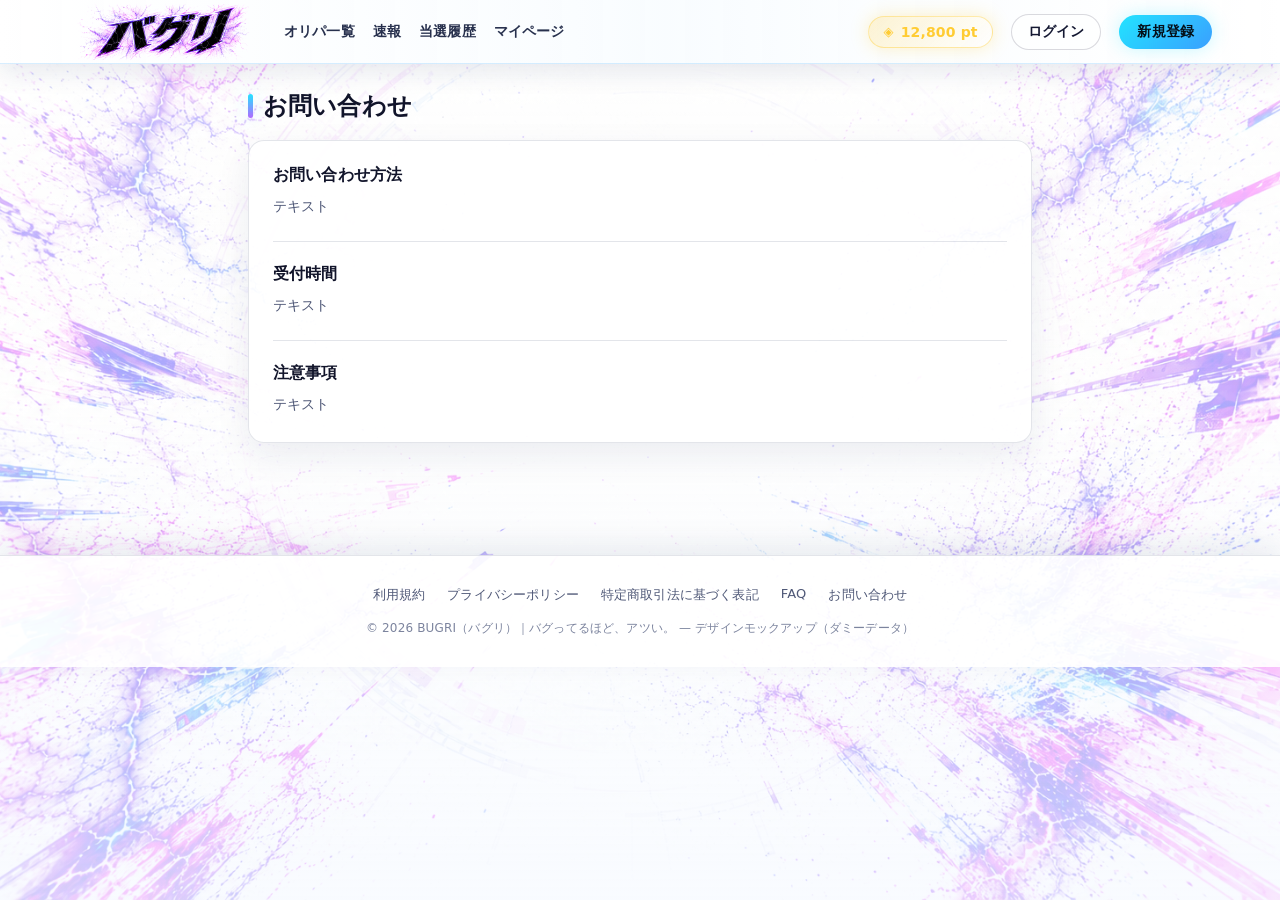
==== commit 563a4735: "Move news feed to standalone page" ====
--- a/contact.html
+++ b/contact.html
@@ -4,8 +4,8 @@
 <link rel="icon" type="image/png" href="assets/img/bugri-logo.png">
 <link rel="stylesheet" href="assets/css/style.css">
 </head><body>
-<header class="header"><div class="header-inner"><a href="index.html" class="brand"><img class="brand-logo" src="assets/img/bugri-wordmark.png" alt="BUGRI バグリ"></a><nav class="hnav"><a href="index.html#oripa-list">オリパ一覧</a><a href="index.html#news">速報</a><a href="index.html?sort=popular#oripa-list">ランキング</a><a href="mypage.html#history">当選履歴</a><a href="mypage.html">マイページ</a></nav><div class="header-spacer"></div><span class="points-pill"><span class="pt-ico">◈</span>12,800 pt</span><a href="login.html" class="btn-login">ログイン</a><a href="register.html" class="btn-signup">新規登録</a></div></header>
+<header class="header"><div class="header-inner"><a href="index.html" class="brand"><img class="brand-logo" src="assets/img/bugri-wordmark.png" alt="BUGRI バグリ"></a><nav class="hnav"><a href="index.html#oripa-list">オリパ一覧</a><a href="news.html">速報</a><a href="mypage.html#history">当選履歴</a><a href="mypage.html">マイページ</a></nav><div class="header-spacer"></div><span class="points-pill"><span class="pt-ico">◈</span>12,800 pt</span><a href="login.html" class="btn-login">ログイン</a><a href="register.html" class="btn-signup">新規登録</a></div></header>
 <main class="main"><div class="wrap text-page"><div class="page-head"><h1 class="page-title">お問い合わせ</h1></div><section class="text-card"><div class="text-section"><h2>お問い合わせ方法</h2><p>テキスト</p></div><div class="text-section"><h2>受付時間</h2><p>テキスト</p></div><div class="text-section"><h2>注意事項</h2><p>テキスト</p></div></section></div></main>
 <footer class="footer"><div class="wrap"><div class="footer-links"><a href="terms.html">利用規約</a><a href="privacy.html">プライバシーポリシー</a><a href="legal.html">特定商取引法に基づく表記</a><a href="faq.html">FAQ</a><a href="contact.html">お問い合わせ</a></div><p class="footer-copy">&copy; 2026 BUGRI（バグリ）｜バグってるほど、アツい。 — デザインモックアップ（ダミーデータ）</p></div></footer>
-<nav class="bottom-nav"><a href="index.html#oripa-list"><i class="nav-pack-icon" aria-hidden="true"></i><span>オリパ一覧</span></a><a href="index.html#news"><i>!</i><span>速報</span></a><a href="index.html?sort=popular#oripa-list"><i class="nav-crown-icon">♕</i><span>ランキング</span></a><a href="mypage.html#history"><i class="nav-target-icon" aria-hidden="true"></i><span>当選履歴</span></a><a href="mypage.html"><i>◈</i><span>マイページ</span></a></nav>
+<nav class="bottom-nav"><a href="index.html#oripa-list"><i class="nav-pack-icon" aria-hidden="true"></i><span>オリパ一覧</span></a><a href="news.html" data-nav="news"><i>!</i><span>速報</span></a><a href="mypage.html#history"><i class="nav-target-icon" aria-hidden="true"></i><span>当選履歴</span></a><a href="mypage.html"><i>◈</i><span>マイページ</span></a></nav>
 </body></html>
--- a/assets/css/style.css
+++ b/assets/css/style.css
@@ -237,19 +237,192 @@
 .stock-text { margin-top: 6px; font-size: 11px; color: var(--text-sub); display: flex; justify-content: space-between; }
 
 /* ---------- 8. 当選報告フィード ---------- */
-.winfeed { display: flex; flex-direction: column; gap: 10px; }
-.win {
-  display: flex; align-items: center; gap: 12px; padding: 11px 14px;
-  border-radius: 12px; background: var(--card); border: 1px solid var(--line);
-}
-.win-ava { width: 38px; height: 38px; border-radius: 999px; display: grid; place-items: center;
-  font-weight: 900; color: #04101a; background: linear-gradient(135deg, var(--cyan), var(--purple)); }
-.win-main { flex: 1; min-width: 0; }
-.win-line1 { font-size: 13px; font-weight: 700; }
-.win-line1 b { color: var(--text); }
-.win-line2 { font-size: 12px; color: var(--text-sub); margin-top: 2px;
-  white-space: nowrap; overflow: hidden; text-overflow: ellipsis; }
-.win-time { font-size: 11px; color: var(--text-dim); white-space: nowrap; }
+/* ---------- 8. 速報ページ ---------- */
+.news-page {
+  max-width: 560px;
+}
+.news-period {
+  margin: -4px 0 12px;
+  color: var(--text-sub);
+  font-size: 13px;
+  font-weight: 800;
+}
+.news-stats {
+  display: grid;
+  grid-template-columns: repeat(3, minmax(0, 1fr));
+  gap: 10px;
+}
+.news-stat {
+  min-width: 0;
+  padding: 13px 9px;
+  border: 1px solid var(--line);
+  border-radius: 12px;
+  background: var(--card);
+  box-shadow: 0 12px 30px rgba(24,44,84,.08);
+}
+.news-stat-icon {
+  width: 34px;
+  height: 34px;
+  margin: 0 auto 8px;
+  border-radius: 10px;
+  background: linear-gradient(135deg, var(--cyan), var(--purple));
+}
+.news-stat-high .news-stat-icon {
+  background: linear-gradient(135deg, var(--gold), #ff7a3d);
+}
+.news-stat-ship .news-stat-icon {
+  background: linear-gradient(135deg, #8fd6ff, #9b8cff);
+}
+.news-stat-label {
+  font-size: 11px;
+  font-weight: 900;
+  color: var(--text-sub);
+  text-align: center;
+  white-space: nowrap;
+}
+.news-stat-value {
+  margin-top: 5px;
+  font-size: 16px;
+  font-weight: 900;
+  text-align: center;
+}
+.news-guide {
+  margin-top: 14px;
+  padding: 14px;
+  border: 1px solid var(--line);
+  border-radius: 12px;
+  background: rgba(255,255,255,.72);
+}
+.news-guide-title {
+  font-size: 13px;
+  font-weight: 900;
+}
+.news-guide p {
+  margin-top: 6px;
+  color: var(--text-sub);
+  font-size: 12px;
+  line-height: 1.6;
+}
+.news-tabs {
+  display: flex;
+  gap: 8px;
+  overflow-x: auto;
+  margin: 18px -4px 0;
+  padding: 2px 4px 8px;
+  scrollbar-width: none;
+}
+.news-tabs::-webkit-scrollbar {
+  display: none;
+}
+.news-tabs button {
+  flex: 0 0 auto;
+  min-height: 36px;
+  padding: 0 14px;
+  border: 1px solid var(--line);
+  border-radius: 999px;
+  background: rgba(255,255,255,.78);
+  color: var(--text-sub);
+  font-size: 12px;
+  font-weight: 900;
+}
+.news-tabs button.on {
+  color: #0a3154;
+  border-color: var(--line-2);
+  background: rgba(34,227,255,.16);
+}
+.news-list {
+  display: flex;
+  flex-direction: column;
+  gap: 12px;
+  margin-top: 6px;
+}
+.news-card {
+  overflow: hidden;
+  border: 1px solid var(--line);
+  border-radius: 14px;
+  background: var(--card);
+  box-shadow: 0 14px 32px rgba(24,44,84,.09);
+}
+.news-card-head {
+  display: flex;
+  align-items: center;
+  justify-content: space-between;
+  gap: 12px;
+  padding: 9px 12px 0;
+}
+.news-kind {
+  color: #e8466d;
+  font-size: 12px;
+  font-weight: 900;
+}
+.news-card-high .news-kind {
+  color: #d58116;
+}
+.news-card-ship .news-kind {
+  color: #497ec8;
+}
+.news-time {
+  color: var(--text-dim);
+  font-size: 11px;
+  font-weight: 700;
+  white-space: nowrap;
+}
+.news-card-body {
+  display: grid;
+  grid-template-columns: 58px 42px minmax(0, 1fr);
+  align-items: center;
+  gap: 10px;
+  padding: 9px 12px 12px;
+}
+.news-thumb {
+  aspect-ratio: 1 / 1;
+  padding: 6px;
+  border-radius: 12px;
+  background:
+    radial-gradient(circle at 72% 24%, rgba(255,255,255,.9), transparent 0 13%, transparent 25%),
+    linear-gradient(135deg, rgba(255,211,80,.94), rgba(255,109,54,.80) 42%, rgba(80,45,120,.86));
+}
+.news-card-high .news-thumb {
+  background:
+    radial-gradient(circle at 70% 24%, rgba(255,255,255,.86), transparent 0 13%, transparent 25%),
+    linear-gradient(135deg, rgba(235,244,255,.96), rgba(123,176,218,.72) 42%, rgba(61,88,132,.82));
+}
+.news-avatar {
+  width: 42px;
+  height: 42px;
+  display: grid;
+  place-items: center;
+  border-radius: 999px;
+  color: #071222;
+  background: linear-gradient(135deg, var(--cyan), var(--purple));
+  font-weight: 900;
+}
+.news-main {
+  min-width: 0;
+}
+.news-user {
+  font-size: 13px;
+  font-weight: 900;
+}
+.news-title {
+  display: flex;
+  align-items: center;
+  gap: 6px;
+  margin-top: 5px;
+  font-size: 13px;
+  font-weight: 900;
+  white-space: nowrap;
+  overflow: hidden;
+  text-overflow: ellipsis;
+}
+.news-pack {
+  margin-top: 3px;
+  color: var(--text-sub);
+  font-size: 12px;
+  white-space: nowrap;
+  overflow: hidden;
+  text-overflow: ellipsis;
+}
 
 /* ---------- 9. レア度バッジ ---------- */
 .rb { display: inline-block; font-size: 11px; font-weight: 900; letter-spacing: .06em;
@@ -304,26 +477,122 @@
   background: rgba(255,255,255,.04); border: 1px solid var(--line-2); }
 .draw-multi button:hover { border-color: var(--cyan); color: var(--cyan); }
 
-/* 確率テーブル */
-.odds-title { font-size: 15px; font-weight: 800; margin: 28px 0 12px; }
-.odds { width: 100%; border-collapse: collapse; border-radius: 12px; overflow: hidden;
-  border: 1px solid var(--line); }
-.odds th, .odds td { padding: 11px 14px; text-align: left; font-size: 14px; }
-.odds th { background: rgba(255,255,255,.04); color: var(--text-sub); font-weight: 700; }
-.odds tr + tr td { border-top: 1px solid var(--line); }
-.odds td:last-child { text-align: right; font-weight: 800; }
-
-/* 排出カード一覧 */
-.cards-grid { display: grid; grid-template-columns: repeat(5, 1fr); gap: 14px; margin-top: 16px; }
-.mini-card { border-radius: 12px; overflow: hidden; background: var(--card);
-  border: 1px solid var(--line); }
-.mini-face { aspect-ratio: 3 / 4; position: relative; display: grid; place-items: start;
-  background: #ffffff; padding: 8px; }
-.mini-face .rb { align-self: start; }
-.mini-body { padding: 9px 10px 11px; }
-.mini-name { font-size: 12px; font-weight: 800; line-height: 1.3; min-height: 31px;
-  display: -webkit-box; -webkit-line-clamp: 2; -webkit-box-orient: vertical; overflow: hidden; }
-.mini-val { font-size: 13px; font-weight: 900; color: var(--gold); margin-top: 5px; }
+.prize-list {
+  display: flex;
+  flex-direction: column;
+  align-items: center;
+  gap: 24px;
+  margin-top: 28px;
+}
+.prize-block {
+  width: min(100%, 340px);
+  display: grid;
+  justify-items: center;
+  gap: 14px;
+}
+.prize-label {
+  width: 100%;
+  min-height: 58px;
+  display: flex;
+  align-items: center;
+  justify-content: center;
+  gap: 3px;
+  border: 4px solid rgba(0,0,0,.14);
+  border-radius: 8px;
+  color: #ffffff;
+  text-shadow:
+    2px 0 #111,
+    -2px 0 #111,
+    0 2px #111,
+    0 -2px #111,
+    0 3px 0 rgba(0,0,0,.22);
+  box-shadow: inset 0 0 18px rgba(255,255,255,.64), 0 10px 22px rgba(24,44,84,.10);
+}
+.prize-label b {
+  font-size: 42px;
+  font-weight: 900;
+  line-height: .9;
+}
+.prize-label span {
+  font-size: 20px;
+  font-weight: 900;
+}
+.prize-s .prize-label {
+  background:
+    linear-gradient(120deg, #1167ff 0%, #20e7ff 20%, #4eff72 42%, #fff847 58%, #ff7a18 74%, #dc005c 100%);
+}
+.prize-a .prize-label {
+  color: #ffffff;
+  background:
+    linear-gradient(105deg, #9d6d05 0%, #f7dc67 34%, #fffbe4 51%, #d7a50d 70%, #815708 100%);
+}
+.prize-b .prize-label {
+  background:
+    linear-gradient(105deg, #586172 0%, #d9e2ef 40%, #ffffff 54%, #8f9aab 76%, #3f4654 100%);
+}
+.prize-c .prize-label {
+  color: #ffffff;
+  background:
+    linear-gradient(105deg, #556070 0%, #aeb8c8 42%, #edf2f8 56%, #8792a4 76%, #454d5c 100%);
+}
+.prize-cards {
+  width: 100%;
+  display: grid;
+  grid-template-columns: repeat(2, minmax(0, 1fr));
+  gap: 12px;
+}
+.prize-card {
+  min-width: 0;
+  overflow: hidden;
+  border-radius: 12px;
+  background: var(--card);
+  border: 1px solid var(--line);
+  box-shadow: 0 16px 34px rgba(24,44,84,.12);
+}
+.prize-card-face {
+  aspect-ratio: 3 / 4;
+  display: flex;
+  align-items: flex-start;
+  justify-content: flex-start;
+  padding: 10px;
+  background:
+    radial-gradient(circle at 72% 22%, rgba(255,255,255,.86), transparent 0 10%, transparent 24%),
+    linear-gradient(135deg, rgba(255,211,80,.92), rgba(255,109,54,.78) 42%, rgba(80,45,120,.88));
+}
+.prize-a .prize-card-face {
+  background:
+    radial-gradient(circle at 70% 24%, rgba(255,255,255,.86), transparent 0 11%, transparent 24%),
+    linear-gradient(135deg, rgba(255,241,155,.96), rgba(214,158,28,.76) 42%, rgba(118,82,18,.82));
+}
+.prize-b .prize-card-face {
+  background:
+    radial-gradient(circle at 70% 24%, rgba(255,255,255,.86), transparent 0 11%, transparent 24%),
+    linear-gradient(135deg, rgba(235,244,255,.96), rgba(123,176,218,.72) 42%, rgba(61,88,132,.82));
+}
+.prize-c .prize-card-face {
+  background:
+    radial-gradient(circle at 70% 24%, rgba(255,255,255,.82), transparent 0 11%, transparent 24%),
+    linear-gradient(135deg, rgba(242,244,248,.96), rgba(170,179,195,.72) 42%, rgba(92,100,116,.78));
+}
+.prize-card-body {
+  padding: 11px 12px 13px;
+}
+.prize-card-name {
+  min-height: 34px;
+  font-size: 13px;
+  font-weight: 900;
+  line-height: 1.3;
+  display: -webkit-box;
+  -webkit-line-clamp: 2;
+  -webkit-box-orient: vertical;
+  overflow: hidden;
+}
+.prize-card-value {
+  margin-top: 7px;
+  font-size: 14px;
+  font-weight: 900;
+  color: var(--gold);
+}
 
 /* =====================================================================
  * 11. ガチャ開封演出（全画面オーバーレイ） — 主役
@@ -431,11 +700,9 @@
   .grid { grid-template-columns: repeat(3, 1fr); }
   .detail { grid-template-columns: 1fr; }
   .detail-visual { position: static; }
-  .cards-grid { grid-template-columns: repeat(4, 1fr); }
 }
 @media (max-width: 640px) {
   .grid { grid-template-columns: 1fr; gap: 14px; }
-  .cards-grid { grid-template-columns: repeat(3, 1fr); }
   .banner { flex-basis: 92%; height: 180px; }
   .banner-title { font-size: 20px; }
   .hero-btn { width: 34px; height: 34px; font-size: 23px; }
@@ -582,49 +849,23 @@
   border-radius: 2px;
   font-size: 0;
 }
-.bottom-nav a i.nav-crown-icon {
-  font-size: 21px;
-  transform: translateY(-1px);
-}
 .bottom-nav a i.nav-target-icon {
-  width: 22px;
-  height: 22px;
+  width: 23px;
+  height: 23px;
   display: block;
-  position: relative;
   box-sizing: border-box;
-  border-radius: 50%;
   font-size: 0;
-  background:
-    radial-gradient(circle at 42% 58%,
-      currentColor 0 2px,
-      transparent 2px 4px,
-      currentColor 4px 5.5px,
-      transparent 5.5px 8px,
-      currentColor 8px 9.5px,
-      transparent 9.5px);
+  line-height: 0;
+  --nav-target-mask: url("data:image/svg+xml,%3Csvg%20xmlns='http://www.w3.org/2000/svg'%20viewBox='0%200%2064%2064'%3E%3Cg%20fill='none'%20stroke='black'%20stroke-width='5'%20stroke-linecap='round'%20stroke-linejoin='round'%3E%3Ccircle%20cx='25'%20cy='39'%20r='20'/%3E%3Ccircle%20cx='25'%20cy='39'%20r='13'/%3E%3Ccircle%20cx='25'%20cy='39'%20r='6'/%3E%3Cpath%20d='M25%2039L51%2013'/%3E%3C/g%3E%3Cpath%20fill='black'%20d='M44%2020V7l8%208%208-2-8%208%202%208-8-8z'/%3E%3C/svg%3E");
+  background: currentColor;
+  -webkit-mask: var(--nav-target-mask) center / contain no-repeat;
+  mask: var(--nav-target-mask) center / contain no-repeat;
 }
 .nav-target-icon::before {
-  content: "";
-  position: absolute;
-  width: 13px;
-  height: 2px;
-  right: 0;
-  top: 5px;
-  background: currentColor;
-  border-radius: 999px;
-  transform: rotate(-35deg);
-  transform-origin: right center;
+  content: none;
 }
 .nav-target-icon::after {
-  content: "";
-  position: absolute;
-  right: -1px;
-  top: 0;
-  width: 6px;
-  height: 6px;
-  border-top: 2px solid currentColor;
-  border-right: 2px solid currentColor;
-  transform: rotate(10deg);
+  content: none;
 }
 .nav-pack-icon::before {
   content: "";
@@ -1014,9 +1255,8 @@
 
 .banner,
 .oripa,
-.win,
 .detail-visual,
-.mini-card,
+.prize-card,
 .auth-card,
 .mp-profile,
 .mp-stat,
@@ -1122,10 +1362,6 @@
   border-color: var(--line);
 }
 
-.odds th {
-  background: rgba(244,248,255,.90);
-}
-
 .pt-balance,
 .pt-plan.hot {
   background: linear-gradient(160deg, rgba(255,246,199,.78), rgba(255,255,255,.94));
